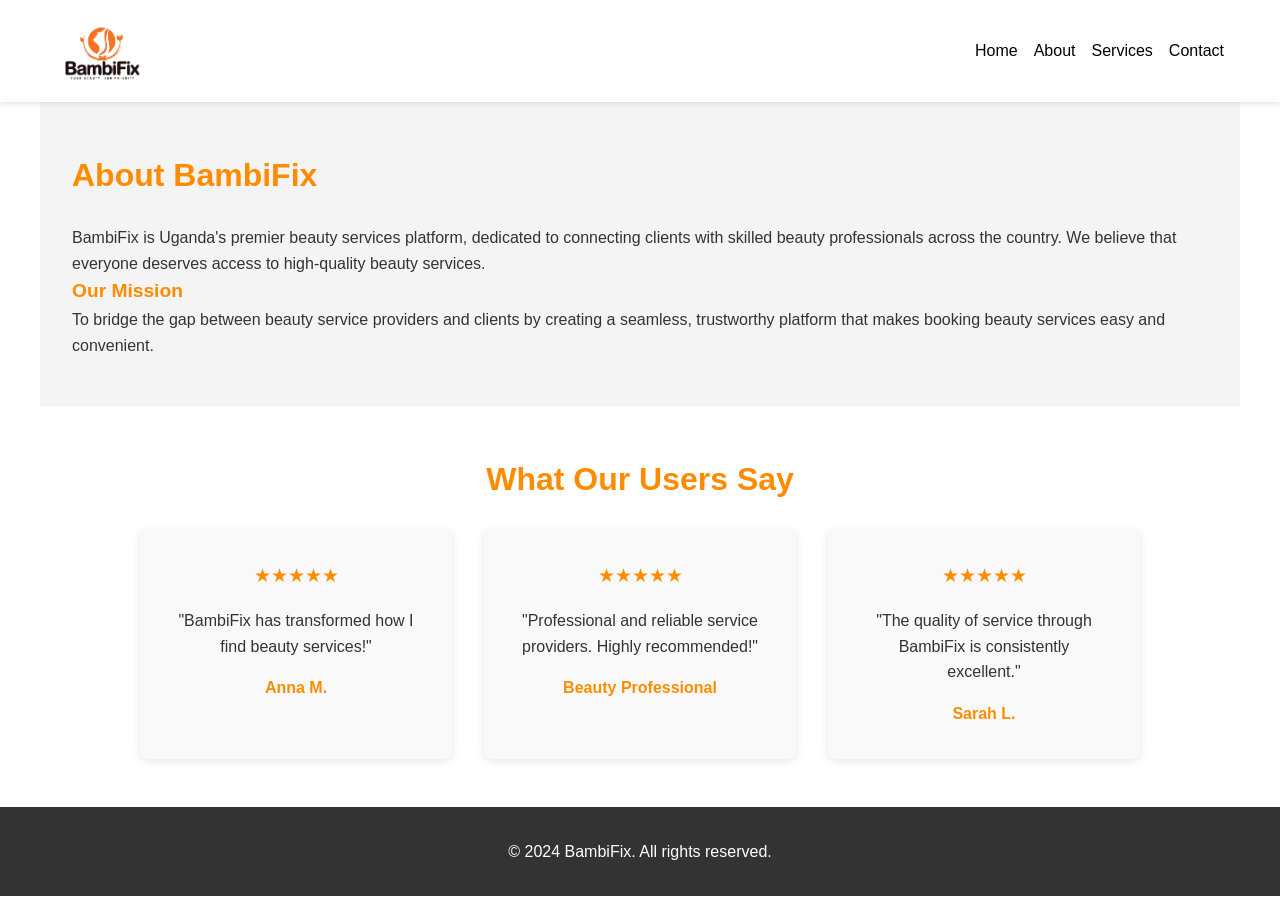
==== about.html @ c6ae9d6b "Add files via upload" ====
<!DOCTYPE html>
<html lang="en">
<head>
    <meta charset="UTF-8">
    <meta name="viewport" content="width=device-width, initial-scale=1.0">
    <title>About BambiFix</title>
    <link rel="stylesheet" href="css/style.css">
</head>
<body>
    <header>
        <nav>
            <img src="images/logo.png" alt="BambiFix Logo" class="logo">
            <button class="hamburger" id="hamburger">
                <span></span>
                <span></span>
                <span></span>
            </button>
            <ul class="nav-menu" id="nav-menu">
                <li><a href="index.html">Home</a></li>
                <li><a href="about.html">About</a></li>
                <li><a href="services.html">Services</a></li>
                <li><a href="contact.html">Contact</a></li>
            </ul>
        </nav>
    </header>

    <section id="about">
        <h2>About BambiFix</h2>
        <p>BambiFix is Uganda's premier beauty services platform, dedicated to connecting clients with skilled beauty professionals across the country. We believe that everyone deserves access to high-quality beauty services.</p>
        
        <h3>Our Mission</h3>
        <p>To bridge the gap between beauty service providers and clients by creating a seamless, trustworthy platform that makes booking beauty services easy and convenient.</p>
    </section>

    <section class="testimonials">
        <h2>What Our Users Say</h2>
        <div class="testimonials-container">
            <div class="testimonial">
                <div class="stars">★★★★★</div>
                <p>"BambiFix has transformed how I find beauty services!"</p>
                <div class="testimonial-author">Anna M.</div>
            </div>
            <div class="testimonial">
                <div class="stars">★★★★★</div>
                <p>"Professional and reliable service providers. Highly recommended!"</p>
                <div class="testimonial-author">Beauty Professional</div>
            </div>
            <div class="testimonial">
                <div class="stars">★★★★★</div>
                <p>"The quality of service through BambiFix is consistently excellent."</p>
                <div class="testimonial-author">Sarah L.</div>
            </div>
        </div>
    </section>

    <footer>
        <p>&copy; 2024 BambiFix. All rights reserved.</p>
    </footer>

    <script src="js/script.js"></script>
</body>
</html>
---- css/style.css ----
* {
    margin: 0;
    padding: 0;
    box-sizing: border-box;
}

body {
    font-family: Arial, sans-serif;
    margin: 0;
    padding: 0;
    line-height: 1.6;
    color: #333;
}

header {
    background: white;
    color: black;
    padding: 1rem 0;
    position: sticky;
    top: 0;
    z-index: 100;
    box-shadow: 0 2px 5px rgba(0,0,0,0.1);
}

nav {
    display: flex;
    justify-content: space-between;
    align-items: center;
    max-width: 1200px;
    margin: 0 auto;
    padding: 0 1rem;
    position: relative;
}

.logo {
    height: 70px;
    width: auto;
    flex-shrink: 0;
}

.hamburger {
    display: none;
    background: none;
    border: none;
    cursor: pointer;
    flex-direction: column;
    gap: 5px;
}

.hamburger span {
    width: 25px;
    height: 3px;
    background: #333;
    border-radius: 2px;
    transition: all 0.3s ease;
}

.hamburger.active span:nth-child(1) {
    transform: rotate(45deg) translate(8px, 8px);
}

.hamburger.active span:nth-child(2) {
    opacity: 0;
}

.hamburger.active span:nth-child(3) {
    transform: rotate(-45deg) translate(8px, -8px);
}

ul {
    list-style: none;
    display: flex;
    gap: 1rem;
    flex-wrap: wrap;
    justify-content: flex-end;
    margin: 0;
    padding: 0;
}

.nav-menu {
    list-style: none;
    display: flex;
    gap: 1rem;
    flex-wrap: wrap;
    justify-content: flex-end;
    margin: 0;
    padding: 0;
}

a {
    color: black;
    text-decoration: none;
}

h1, h2, h3 {
    color: #ff8c00;
    font-weight: bold;
}

h2 {
    font-size: 2rem;
    margin-bottom: 1.5rem;
}

h3 {
    font-size: 1.2rem;
}

/* Hero Section */
.hero {
    background: url('../ttt.jpg');
    background-size: cover;
    background-position: center;
    background-attachment: fixed;
    color: white;
    padding: 100px 20px;
    text-align: center;
    min-height: 100vh;
    display: flex;
    align-items: center;
}

.hero-content {
    max-width: 800px;
    margin: 0 auto;
}

.hero h1 {
    font-size: 3rem;
    margin-bottom: 1rem;
    color: white;
}

.hero p {
    font-size: 1.2rem;
    margin-bottom: 2rem;
}

/* Welcome Text */
.welcome-text {
    font-size: 2.8rem;
    font-weight: bold;
    color: white;
    text-shadow: 3px 3px 6px rgba(0, 0, 0, 0.8), 
                 -1px -1px 2px rgba(0, 0, 0, 0.5);
    margin-bottom: 2rem;
    letter-spacing: 1px;
}

/* Download Buttons */
.download-buttons {
    display: flex;
    gap: 1rem;
    justify-content: center;
    flex-wrap: wrap;
}

.download-btn {
    display: inline-block;
    padding: 12px 24px;
    border-radius: 25px;
    text-decoration: none;
    font-weight: bold;
    transition: all 0.3s ease;
}

.android-btn {
    background: #ff8c00;
    color: white;
}

.android-btn:hover {
    background: #e67e00;
}

.ios-btn {
    background: white;
    color: #333;
    border: 2px solid #ff8c00;
}

.ios-btn:hover {
    background: #ff8c00;
    color: white;
}

/* Marquee Section */
.marquee {
    overflow: hidden;
    background: #f9f9f9;
    padding: 20px 0;
    position: relative;
}

.marquee-content {
    display: flex;
    animation: scroll 30s linear infinite;
    width: calc(200px * 4 + 20px * 3);
}

.marquee-content img {
    width: 200px;
    height: 150px;
    object-fit: cover;
    margin-right: 20px;
    border-radius: 8px;
    border: 2px solid #ff8c00;
    box-shadow: 0 4px 12px rgba(0,0,0,0.2);
}

@keyframes scroll {
    0% {
        transform: translateX(0);
    }
    100% {
        transform: translateX(-50%);
    }
}

/* Sections */
section {
    padding: 3rem 2rem;
    max-width: 1200px;
    margin: 0 auto;
}

#about, #why-choose, #how-it-works, #services, #contact {
    background: #f4f4f4;
}

/* Why Choose Section */
#why-choose {
    display: flex;
    flex-direction: column;
    align-items: flex-end;
    text-align: right;
}

#why-choose h2 {
    text-align: right;
}

#why-choose ul {
    list-style: none;
    padding: 0;
    max-width: 800px;
    margin: 2rem 0 0 0;
    padding-left: 0;
    width: 100%;
    text-align: right;
}

#why-choose ul li {
    margin-bottom: 1rem;
    padding-left: 2rem;
    position: relative;
    font-size: 1.1rem;
    text-align: left;
}

#why-choose li::before {
    content: "✓";
    color: #ff8c00;
    font-weight: bold;
    font-size: 1.2rem;
    position: absolute;
    left: 0;
}

/* How It Works Section */
#how-it-works ol {
    padding-left: 1rem;
    max-width: 800px;
    margin: 0 auto;
}

#how-it-works li {
    margin-bottom: 1rem;
    font-size: 1.1rem;
}

/* Testimonials */
.testimonials {
    background: white;
    text-align: center;
}

.testimonials-container {
    display: grid;
    grid-template-columns: repeat(auto-fit, minmax(300px, 1fr));
    gap: 2rem;
    max-width: 1000px;
    margin: 0 auto;
}

.testimonial {
    background: #f9f9f9;
    padding: 2rem;
    border-radius: 8px;
    box-shadow: 0 2px 10px rgba(0,0,0,0.1);
}

.stars {
    color: #ff8c00;
    font-size: 1.2rem;
    margin-bottom: 1rem;
}

.testimonial-author {
    font-weight: bold;
    margin-top: 1rem;
    color: #ff8c00;
}

/* Services Section */
#services > p {
    text-align: center;
    margin-bottom: 2rem;
    font-size: 1.1rem;
}

.services-container {
    display: grid;
    grid-template-columns: repeat(auto-fit, minmax(300px, 1fr));
    gap: 2rem;
    max-width: 1200px;
    margin: 0 auto;
}

.service-tile {
    background: white;
    padding: 2rem;
    border-radius: 12px;
    text-align: center;
    box-shadow: 0 4px 12px rgba(0,0,0,0.1);
    transition: all 0.3s ease;
    border-top: 4px solid #ff8c00;
}

.service-tile:hover {
    transform: translateY(-8px);
    box-shadow: 0 8px 20px rgba(255, 140, 0, 0.2);
}

.service-icon {
    font-size: 3.5rem;
    margin-bottom: 1rem;
    display: block;
}

.service-tile h3 {
    color: #ff8c00;
    font-size: 1.3rem;
    margin-bottom: 1rem;
}

.service-tile p {
    color: #666;
    font-size: 0.95rem;
    line-height: 1.5;
}

/* Contact Section */
#contact > p {
    display: none;
}

.contact-wrapper {
    display: grid;
    grid-template-columns: 1fr 2fr;
    gap: 3rem;
    max-width: 1000px;
    margin: 0 auto;
    padding-top: 2rem;
}

.contact-info {
    background: white;
    padding: 2rem;
    border-radius: 12px;
    box-shadow: 0 4px 12px rgba(0,0,0,0.1);
}

.contact-info h3 {
    color: #ff8c00;
    margin-bottom: 1.5rem;
    font-size: 1.4rem;
}

.info-item {
    margin-bottom: 1.5rem;
}

.info-label {
    display: block;
    font-weight: bold;
    color: #ff8c00;
    margin-bottom: 0.5rem;
    font-size: 1rem;
}

.info-item p {
    color: #666;
    margin: 0;
    font-size: 1rem;
}

.contact-form {
    display: flex;
    flex-direction: column;
    gap: 1.5rem;
}

.form-group {
    display: flex;
    flex-direction: column;
}

.form-group label {
    font-weight: 600;
    color: #333;
    margin-bottom: 0.5rem;
    font-size: 0.95rem;
}

.form-group input,
.form-group textarea {
    padding: 12px;
    border: 2px solid #e0e0e0;
    border-radius: 8px;
    font-family: Arial, sans-serif;
    font-size: 1rem;
    transition: all 0.3s ease;
    background: white;
}

.form-group input:focus,
.form-group textarea:focus {
    outline: none;
    border-color: #ff8c00;
    box-shadow: 0 0 0 3px rgba(255, 140, 0, 0.1);
}

.form-group textarea {
    resize: vertical;
    min-height: 120px;
}

.form-group.full-width {
    grid-column: 1 / -1;
}

.submit-btn {
    background: #ff8c00;
    color: white;
    padding: 14px 32px;
    border: none;
    border-radius: 8px;
    font-size: 1rem;
    font-weight: bold;
    cursor: pointer;
    transition: all 0.3s ease;
    align-self: flex-start;
}

.submit-btn:hover {
    background: #e67e00;
    transform: translateY(-2px);
    box-shadow: 0 4px 12px rgba(255, 140, 0, 0.3);
}

/* Footer */
footer {
    background: #333;
    color: white;
    text-align: center;
    padding: 2rem;
}

/* Responsive Design */
@media (max-width: 1024px) {
    section {
        padding: 2.5rem 1.5rem;
    }

    .welcome-text {
        font-size: 2.3rem;
        margin-bottom: 1.5rem;
    }

    .hero h1 {
        font-size: 2.5rem;
    }

    .hero p {
        font-size: 1.1rem;
    }

    .marquee-content img {
        width: 180px;
        height: 135px;
    }

    #why-choose, #how-it-works {
        display: flex;
        flex-direction: column;
        align-items: flex-start;
    }

    #why-choose ul, #how-it-works ol {
        width: 100%;
        max-width: 1000px;
    }

    .testimonials {
        padding: 3rem 2rem;
    }

    .testimonials-container {
        grid-template-columns: repeat(3, 1fr);
    }

    .services-container {
        grid-template-columns: repeat(2, 1fr);
    }

    .contact-wrapper {
        grid-template-columns: 1fr;
    }
}

@media (max-width: 768px) {
    nav {
        padding: 0 1rem;
    }

    .hamburger {
        display: flex;
    }

    .nav-menu {
        position: absolute;
        top: 100%;
        left: 0;
        right: 0;
        background: white;
        flex-direction: column;
        padding: 1rem;
        box-shadow: 0 2px 5px rgba(0,0,0,0.1);
        transform: translateY(-100%);
        opacity: 0;
        visibility: hidden;
        transition: all 0.3s ease;
    }

    .nav-menu.active {
        transform: translateY(0);
        opacity: 1;
        visibility: visible;
    }

    .hero {
        padding: 80px 20px;
    }

    .welcome-text {
        font-size: 1.8rem;
        margin-bottom: 1rem;
    }

    .hero h1 {
        font-size: 2rem;
    }

    .hero p {
        font-size: 1rem;
    }

    .download-buttons {
        flex-direction: column;
        align-items: center;
    }

    .marquee-content img {
        width: 160px;
        height: 120px;
    }

    .testimonials-container {
        grid-template-columns: 1fr;
    }

    section {
        padding: 2rem 1rem;
    }

    .testimonial {
        padding: 1.5rem;
    }

    .services-container {
        grid-template-columns: 1fr;
    }

    .service-tile {
        padding: 1.5rem;
    }

    .service-icon {
        font-size: 2.5rem;
    }

    .contact-wrapper {
        grid-template-columns: 1fr;
        gap: 2rem;
    }

    .submit-btn {
        width: 100%;
    }
}

@media (max-width: 480px) {
    .logo {
        height: 55px;
    }

    .welcome-text {
        font-size: 1.5rem;
        margin-bottom: 0.8rem;
    }

    .hero h1 {
        font-size: 1.8rem;
    }

    .hero p {
        font-size: 0.9rem;
    }

    .marquee-content img {
        width: 140px;
        height: 105px;
    }

    section {
        padding: 1.5rem 1rem;
    }

    h2 {
        font-size: 1.6rem;
    }
}
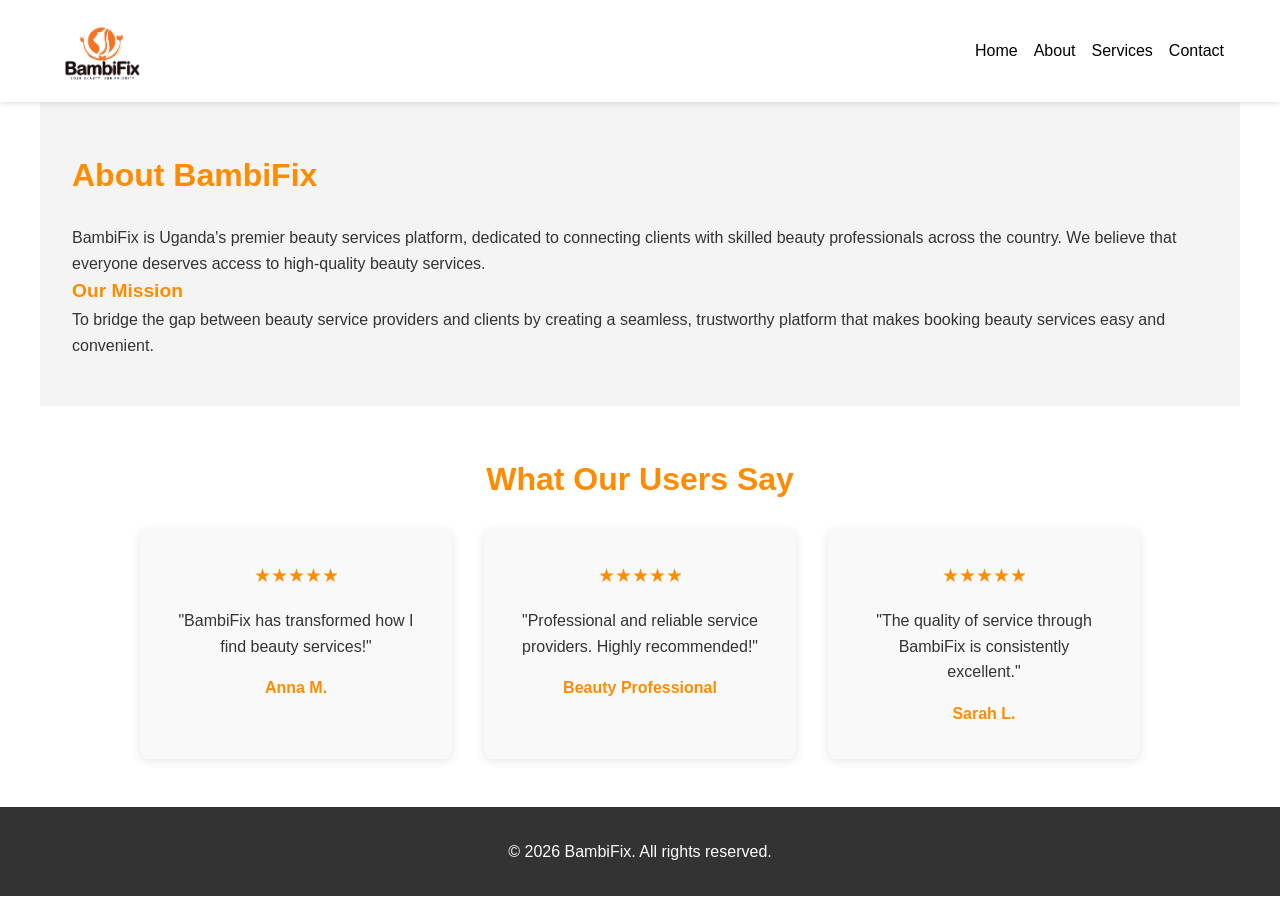
==== commit 25845056: "Update about.html" ====
--- a/about.html
+++ b/about.html
@@ -54,9 +54,9 @@
     </section>
 
     <footer>
-        <p>&copy; 2024 BambiFix. All rights reserved.</p>
+        <p>&copy; 2026 BambiFix. All rights reserved.</p>
     </footer>
 
     <script src="js/script.js"></script>
 </body>
-</html>+</html>
